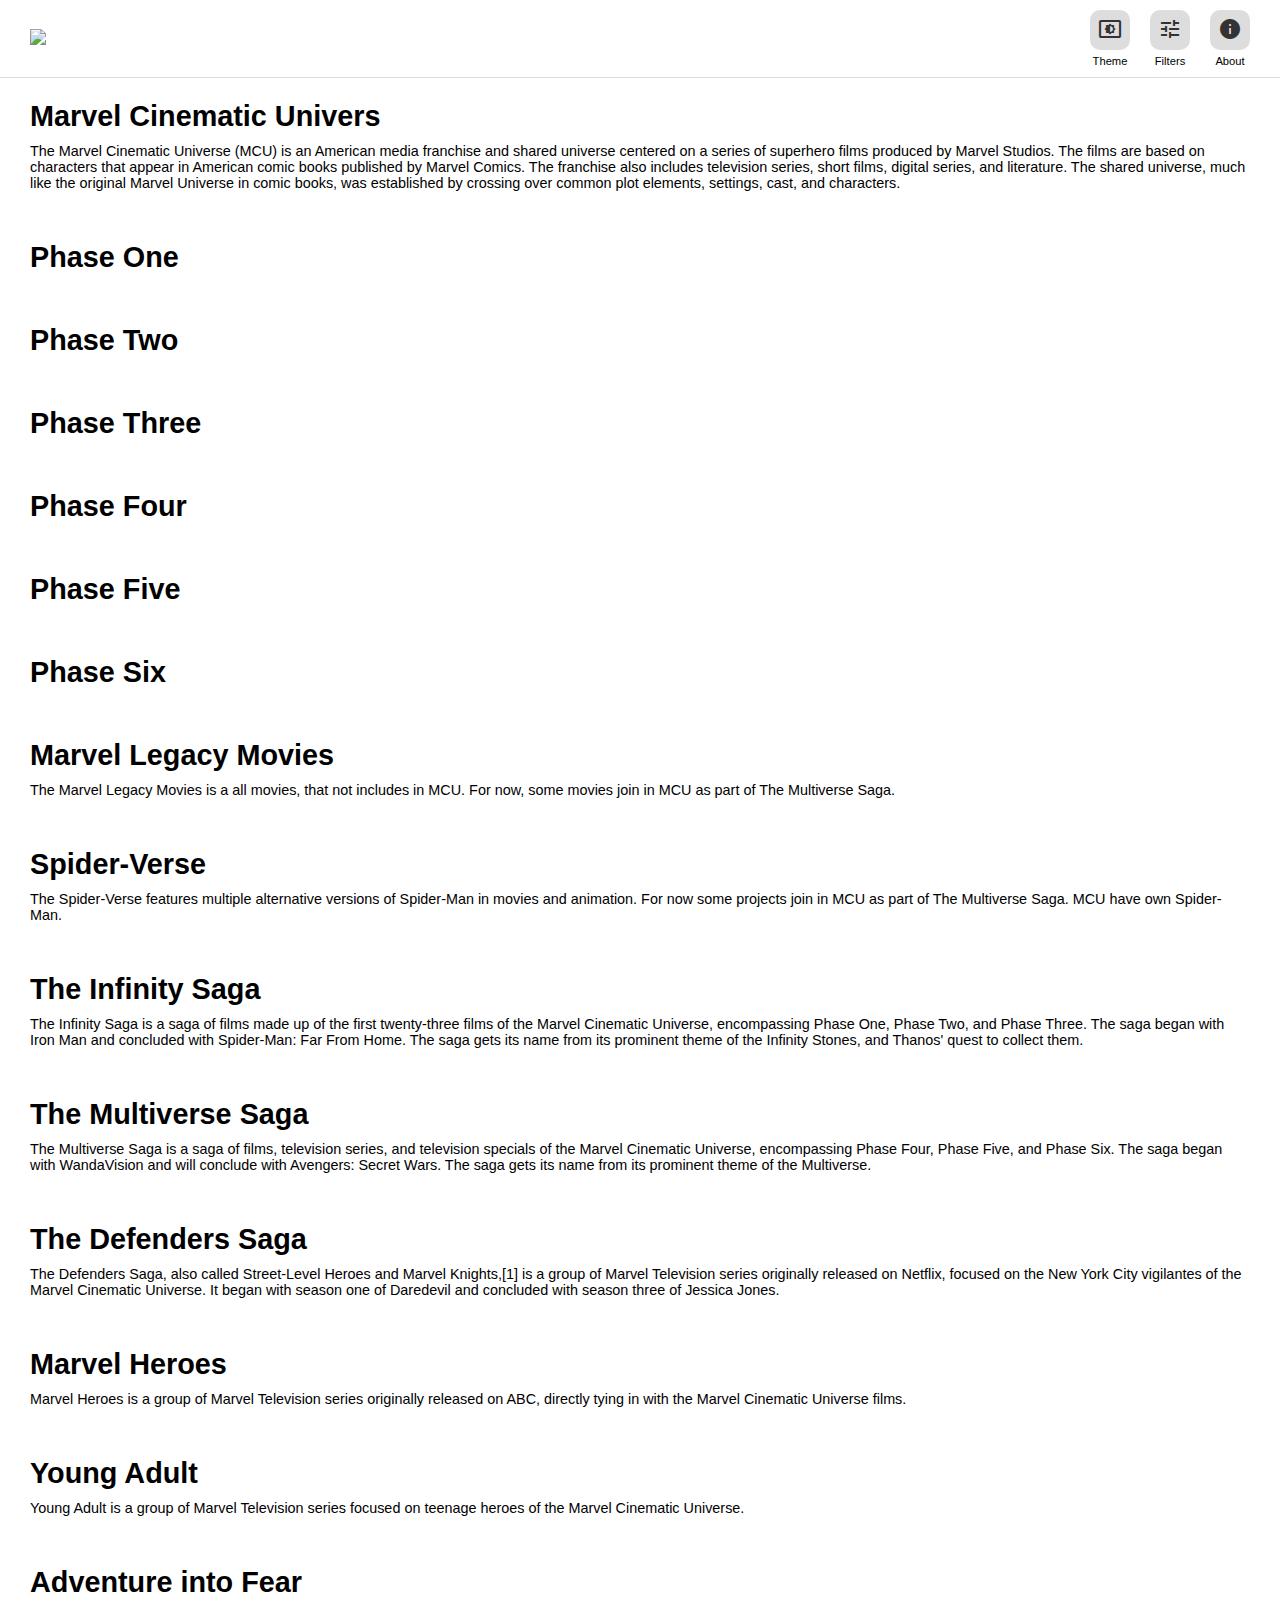
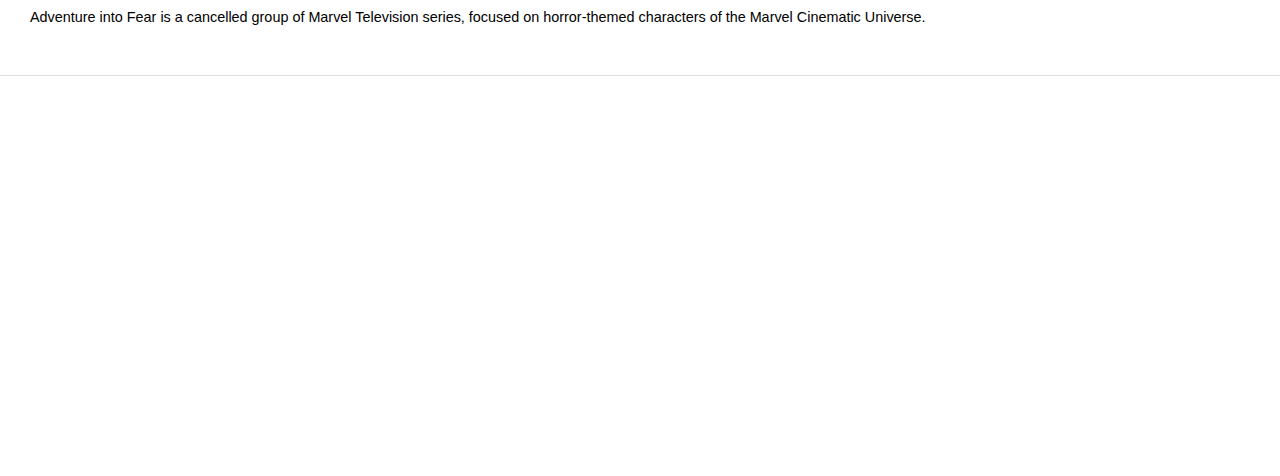
==== 2.0/mcurandom.html @ ddd087a6 "2.0" ====
<!DOCTYPE html>
<html>
<head>
	<meta charset="utf-8">
	<meta name="viewport" content="width=device-width, initial-scale=1">
	<title>MCURandom</title>

	<script src="https://ajax.googleapis.com/ajax/libs/jquery/3.6.3/jquery.min.js"></script>
	<link href="https://fonts.googleapis.com/icon?family=Material+Icons" rel="stylesheet">

</head>
<body>

	<style type="text/css">

		body{
			padding: 0;
			margin: 0;
			font-family: -apple-system, BlinkMacSystemFont, "Segoe UI", Roboto, Helvetica, Arial, sans-serif, "Apple Color Emoji", "Segoe UI Emoji", "Segoe UI Symbol";
		}

		.Series, .Legacy, .SpiderVerse, .InfinitySaga, .MultiverseSaga, .DefendersSaga, .MarvelHeroes, .YoungAdult, .AdventureIntoFear, .PhaseOne, .PhaseTwo, .PhaseThree, .PhaseFour, .PhaseFive, .PhaseSix{
			/*display: grid;
			grid-template-columns: repeat(auto-fit, minmax(180px, 1fr));
			grid-gap: 20px;
			box-sizing: border-box;*/

			margin-top: 10px;
			margin-bottom: 40px;

			width: 100%; 
			height: auto;
			box-sizing: border-box;
			padding-left: 10px;
			overflow-x: scroll; 
			overflow-y: hidden; 
			-ms-overflow-style: none; 
			scrollbar-width: none; 
			display: flex; 
			flex-wrap: nowrap; 
			-webkit-overflow-scrolling: touch; 

	}

	::-webkit-scrollbar { display: none; }

		.Series_Block{
			box-sizing: border-box;
			flex-grow: 0;
			width: 204px; /* Hide this when Grid mode*/
			cursor: pointer;
		}

		.Series_Poster{
			text-align: center;
			box-sizing: border-box;
			padding: 20px;
		}

		.Series_Poster img{
			box-sizing: border-box;
			object-fit: cover;
			aspect-ratio: 1687 / 2500;
			display: block;
/*  			width: 100%;*/  /* Show this when Grid mode*/
			width: 164px;  /* Hide this when Grid mode*/
  			height: auto;
			border-radius: 10px;
			box-shadow: 0 7px 17px -8px rgba(0,0,0,.8);
/*			transition: all .8s ease-out;*/
		}

		/*.Series_Block:hover > .Series_Poster img{
			transform: scale(1.05);
			transition: all 1.0s ease-in;
		}*/

		.Series_Title{
			text-align: center;
			box-sizing: border-box;
			font-weight: bold;
			font-size: 1em;
			padding: 0 10px;
			margin-bottom: 8px;
		}

		.Series_Phase{
			margin-top: 4px;
			text-align: center;
			font-size: 0.8em;
		}






		.Category_Title{
			font-size: 1.8em;
			font-weight: bold;
			margin-top: 20px;
			margin-left: 30px;
			margin-right: 30px;
		}

		.Category_Description{
			margin-top: 10px;
			font-size: 0.9em;
			margin-left: 30px;
			margin-right: 30px;
		}





		.header{
			position: fixed;
			top: 0;
			background-color: #fff;
			z-index: 1;
			border-bottom: 1px solid #ddd;
			width: 100%;
		}

		.header-content{
			display: flex;
			padding: 10px 30px;
			align-items: center;
		}

		.header-logo{
			flex: 50%;
		}

		.header-logo img{
			/*margin-top: 15px;
			margin-left: 30px;*/
			height: 30px;
			width: auto;
		}

		.header-menu{
			flex: 50%;
		}

		.header-menu-item{
			float: right;
			width: 40px;
			height: auto;
			margin-right: 20px;
			text-align: center;
			display: inline-block;
			cursor: pointer;
		}

		.header-menu-item:hover > .header-menu-item-icon{
			background-color: #888;
		}

		.header-menu-item:first-child{
			margin-right: 0;
		}

		.header-menu-item-icon{
			width: 40px;
			height: 40px;
			color: #333;
			background-color: #ddd;
			text-align: center;
			border-radius: 10px;
			line-height: 3.3em;
		}

		.header-menu-title{
			margin-top: 5px;
			font-size: 0.7em;
			text-align: center;
		}

		.filters{
			display: none;
			border-top: 1px solid #ddd;
/*			border-bottom: 1px solid #eee;*/
			overflow: scroll;
		}


		.filters-header{
			border-bottom: 1px solid #ddd;
		}

		.filters-title{
			margin: 10px 15px;
			font-weight: bold;
		}

		.filters-clear{
			float: right;
			font-weight: normal;
			font-size: 0.8em;
			color: red;
			text-decoration: underline;
			cursor: pointer;
		}

		.filters-content{
			display: grid;
			grid-template-columns: repeat(auto-fit, minmax(300px, 1fr));
			grid-gap: 50px;
			box-sizing: border-box;
			margin: 50px 30px;
		}

		.filters-category{
			flex-grow: 1;
		}

		.filters-cat-name{
			font-weight: bold;
			margin-bottom: 10px;
		}

		.filter{
			font-size: 0.9em;
			line-height: 1.7em;
			position: relative;
		}

		.filter input{
			float: right;
			margin-right: 30px;
		}

		.filter span{
			vertical-align: -3px;
			font-size: 1.2em;
			color: #888;
		}


		.content{
			margin-top: 100px;
		}





		input[type="checkbox"] {
			-webkit-appearance: none;
			appearance: none;
			background-color: #fff;
			margin: 0;
			font: inherit;
		  	color: red;
		  	width: 1.15em;
		  	height: 1.15em;
		  	border: 0.15em solid currentColor;
		  	border-radius: 0.15em;
		  	transform: translateY(-0.075em);
		  	display: grid;
  			place-content: center;
		}

		input[type="checkbox"]::before {
		  	content: "";
		  	width: 0.65em;
		  	height: 0.65em;
		  	color: white;
		  	border-radius: 5px;
		  	clip-path: polygon(14% 44%, 0 65%, 50% 100%, 100% 16%, 80% 0%, 43% 62%);
		  	background-color: white;
		}

		input[type="checkbox"]:checked {
		  	transform: scale(1);
		  	background-color: red;
		}

		input[type="checkbox"]:checked::before {
		  	transform: scale(1);
		  	background-color: white;
		}

		input[type="checkbox"]:focus {
		  	outline: max(2px, 0.15em) solid blue;
		  	outline-offset: max(2px, 0.15em);
		}

		input[type="checkbox"]:disabled {
		  	color: #ddd;
		  	cursor: not-allowed;
		}



		/*.tooltip {
		  position: relative;
		  display: inline-block;
		  border-bottom: 1px dotted black;
		}

		.tooltip .tooltiptext {
		  visibility: hidden;
		  width: 120px;
		  background-color: black;
		  color: #fff;
		  text-align: center;
		  border-radius: 6px;
		  padding: 5px 0;
		  position: absolute;
		  z-index: 1;
		  bottom: 150%;
		  left: 50%;
		  margin-left: -60px;
		}

		.tooltip .tooltiptext::after {
		  content: "";
		  position: absolute;
		  top: 100%;
		  left: 50%;
		  margin-left: -5px;
		  border-width: 5px;
		  border-style: solid;
		  border-color: black transparent transparent transparent;
		}

		.tooltip:hover .tooltiptext {
		  visibility: visible;
		}*/


		.tooltip {
		  width: 100%;
		  background-color: rgba(33, 33, 33, .9);
		  color: #fff;
		  text-align: center;
		  border-radius: 6px;
		  padding: 10px;
		  line-height: 1.3em;
		  position: relative;
		  display: none;
		  right: 0;
		  box-sizing: border-box;
		  font-size: 0.8em;
		}

/*		.tooltip::after {
		  content: " ";
  		  position: absolute;
  		  top: 50%;
  		  right: 100%;
  	      margin-top: -5px;
  		  border-width: 5px;
  			border-style: solid;
  			border-color: transparent #555 transparent transparent;
		}*/

		.tooltip {
		  z-index: 1;
		  position: absolute;
		}

		.help {
		  cursor: pointer;
		}

		.help:hover {
		  color: red;
		}

		.help:hover+.tooltip {
		  display: block;
		}

		.tooltip:hover {
		  display: block;
		}


		.footer{
			border-top: 1px solid #ddd;
			height: 400px;
		}


	</style>

	<script type="text/javascript">
		$.getJSON('https://mcurandom.com/json/mcu.json', function(data) {
			var keys = Object.keys(data['movies']);
			
			$.each(data['movies'], function (index, value) {

				$(".Series").append('<div class="Series_Block"><div class="Series_Poster"><img src="' + value.poster + '"></div><div class="Series_Title">' + index + '</div><div class="Series_Phase">' + value.phase + '</div><div class="Series_Phase">' + value.studio + '</div><div class="Series_Phase">' + value.saga + '</div>');

				// <div class="Series_Block">
				// <div class="Series_Poster"><img src="' + value.poster + '"></div>
				// <div class="Series_Title">' + index + '</div>
				// <div class="Series_Title">' + value.phase + '</div>
				// <div class="Series_Title">' + value.studio + '</div>
				// <div class="Series_Title">' + value.saga + '</div>
			});


			$.each(data['oneshots'], function (index, value) {

				$(".Series").append('<div class="Series_Block"><div class="Series_Poster"><img src="' + value.poster + '"></div><div class="Series_Title">' + index + '</div><div class="Series_Phase">' + value.phase + '</div><div class="Series_Phase">' + value.studio + '</div><div class="Series_Phase">' + value.saga + '</div>');

				// <div class="Series_Block">
				// <div class="Series_Poster"><img src="' + value.poster + '"></div>
				// <div class="Series_Title">' + index + '</div>
				// <div class="Series_Title">' + value.phase + '</div>
				// <div class="Series_Title">' + value.studio + '</div>
				// <div class="Series_Title">' + value.saga + '</div>
			});

			$.each(data['webseries'], function (index, value) {

				$(".Series").append('<div class="Series_Block"><div class="Series_Poster"><img src="' + value.poster + '"></div><div class="Series_Title">' + index + '</div><div class="Series_Phase">' + value.phase + '</div><div class="Series_Phase">' + value.studio + '</div><div class="Series_Phase">' + value.saga + '</div>');

				// <div class="Series_Block">
				// <div class="Series_Poster"><img src="' + value.poster + '"></div>
				// <div class="Series_Title">' + index + '</div>
				// <div class="Series_Title">' + value.phase + '</div>
				// <div class="Series_Title">' + value.studio + '</div>
				// <div class="Series_Title">' + value.saga + '</div>
			});

			$.each(data['tv'], function (index, value) {

				$(".Series").append('<div class="Series_Block"><div class="Series_Poster"><img src="' + value.poster + '"></div><div class="Series_Title">' + index + '</div><div class="Series_Phase">' + value.phase + '</div><div class="Series_Phase">' + value.studio + '</div><div class="Series_Phase">' + value.saga + '</div>');

				// <div class="Series_Block">
				// <div class="Series_Poster"><img src="' + value.poster + '"></div>
				// <div class="Series_Title">' + index + '</div>
				// <div class="Series_Title">' + value.phase + '</div>
				// <div class="Series_Title">' + value.studio + '</div>
				// <div class="Series_Title">' + value.saga + '</div>
			});

			$.each(data['special'], function (index, value) {

				$(".Series").append('<div class="Series_Block"><div class="Series_Poster"><img src="' + value.poster + '"></div><div class="Series_Title">' + index + '</div><div class="Series_Phase">' + value.phase + '</div><div class="Series_Phase">' + value.studio + '</div><div class="Series_Phase">' + value.saga + '</div>');

				// <div class="Series_Block">
				// <div class="Series_Poster"><img src="' + value.poster + '"></div>
				// <div class="Series_Title">' + index + '</div>
				// <div class="Series_Title">' + value.phase + '</div>
				// <div class="Series_Title">' + value.studio + '</div>
				// <div class="Series_Title">' + value.saga + '</div>
			});


			$.each(data['series']['Marvel Legacy Movies'], function (index, value) {

				$(".Legacy").append('<div class="Series_Block"><div class="Series_Poster"><img src="' + value.poster + '"></div><div class="Series_Title">' + index + '</div><div class="Series_Phase">' + value.phase + '</div><div class="Series_Phase">' + value.studio + '</div><div class="Series_Phase">' + value.saga + '</div>');

				// <div class="Series_Block">
				// <div class="Series_Poster"><img src="' + value.poster + '"></div>
				// <div class="Series_Title">' + index + '</div>
				// <div class="Series_Title">' + value.phase + '</div>
				// <div class="Series_Title">' + value.studio + '</div>
				// <div class="Series_Title">' + value.saga + '</div>
			});


			$.each(data['series']['Spider-Verse'], function (index, value) {

				$(".SpiderVerse").append('<div class="Series_Block"><div class="Series_Poster"><img src="' + value.poster + '"></div><div class="Series_Title">' + index + '</div><div class="Series_Phase">' + value.phase + '</div><div class="Series_Phase">' + value.studio + '</div><div class="Series_Phase">' + value.saga + '</div>');

				// <div class="Series_Block">
				// <div class="Series_Poster"><img src="' + value.poster + '"></div>
				// <div class="Series_Title">' + index + '</div>
				// <div class="Series_Title">' + value.phase + '</div>
				// <div class="Series_Title">' + value.studio + '</div>
				// <div class="Series_Title">' + value.saga + '</div>
			});


			$.each(data['movies'], function (index, value) {

				if (value.saga == "The Infinity Saga") {
					$(".InfinitySaga").append('<div class="Series_Block"><div class="Series_Poster"><img src="' + value.poster + '"></div><div class="Series_Title">' + index + '</div><div class="Series_Phase">' + value.phase + '</div><div class="Series_Phase">' + value.studio + '</div><div class="Series_Phase">' + value.saga + '</div>');
				}

				// <div class="Series_Block">
				// <div class="Series_Poster"><img src="' + value.poster + '"></div>
				// <div class="Series_Title">' + index + '</div>
				// <div class="Series_Title">' + value.phase + '</div>
				// <div class="Series_Title">' + value.studio + '</div>
				// <div class="Series_Title">' + value.saga + '</div>
			});


			$.each(data['movies'], function (index, value) {

				if (value.saga == "The Multiverse Saga") {
					$(".MultiverseSaga").append('<div class="Series_Block"><div class="Series_Poster"><img src="' + value.poster + '"></div><div class="Series_Title">' + index + '</div><div class="Series_Phase">' + value.phase + '</div><div class="Series_Phase">' + value.studio + '</div><div class="Series_Phase">' + value.saga + '</div>');
				}

				// <div class="Series_Block">
				// <div class="Series_Poster"><img src="' + value.poster + '"></div>
				// <div class="Series_Title">' + index + '</div>
				// <div class="Series_Title">' + value.phase + '</div>
				// <div class="Series_Title">' + value.studio + '</div>
				// <div class="Series_Title">' + value.saga + '</div>
			});


			$.each(data['movies'], function (index, value) {

				if (value.phase == "Phase One") {
					$(".PhaseOne").append('<div class="Series_Block"><div class="Series_Poster"><img src="' + value.poster + '"></div><div class="Series_Title">' + index + '</div><div class="Series_Phase">' + value.phase + '</div><div class="Series_Phase">' + value.studio + '</div><div class="Series_Phase">' + value.saga + '</div>');
				}
			});


			$.each(data['movies'], function (index, value) {

				if (value.phase == "Phase Two") {
					$(".PhaseTwo").append('<div class="Series_Block"><div class="Series_Poster"><img src="' + value.poster + '"></div><div class="Series_Title">' + index + '</div><div class="Series_Phase">' + value.phase + '</div><div class="Series_Phase">' + value.studio + '</div><div class="Series_Phase">' + value.saga + '</div>');
				}
			});


			$.each(data['movies'], function (index, value) {

				if (value.phase == "Phase Three") {
					$(".PhaseThree").append('<div class="Series_Block"><div class="Series_Poster"><img src="' + value.poster + '"></div><div class="Series_Title">' + index + '</div><div class="Series_Phase">' + value.phase + '</div><div class="Series_Phase">' + value.studio + '</div><div class="Series_Phase">' + value.saga + '</div>');
				}
			});

			$.each(data['movies'], function (index, value) {

				if (value.phase == "Phase Four") {
					$(".PhaseFour").append('<div class="Series_Block"><div class="Series_Poster"><img src="' + value.poster + '"></div><div class="Series_Title">' + index + '</div><div class="Series_Phase">' + value.phase + '</div><div class="Series_Phase">' + value.studio + '</div><div class="Series_Phase">' + value.saga + '</div>');
				}
			});

			$.each(data['movies'], function (index, value) {

				if (value.phase == "Phase Five") {
					$(".PhaseFive").append('<div class="Series_Block"><div class="Series_Poster"><img src="' + value.poster + '"></div><div class="Series_Title">' + index + '</div><div class="Series_Phase">' + value.phase + '</div><div class="Series_Phase">' + value.studio + '</div><div class="Series_Phase">' + value.saga + '</div>');
				}
			});

			$.each(data['movies'], function (index, value) {

				if (value.phase == "Phase Six") {
					$(".PhaseSix").append('<div class="Series_Block"><div class="Series_Poster"><img src="' + value.poster + '"></div><div class="Series_Title">' + index + '</div><div class="Series_Phase">' + value.phase + '</div><div class="Series_Phase">' + value.studio + '</div><div class="Series_Phase">' + value.saga + '</div>');
				}
			});


			$.each(data['tv'], function (index, value) {

				if (value.saga == "The Defenders Saga") {
					$(".DefendersSaga").append('<div class="Series_Block"><div class="Series_Poster"><img src="' + value.poster + '"></div><div class="Series_Title">' + index + '</div><div class="Series_Phase">' + value.phase + '</div><div class="Series_Phase">' + value.studio + '</div><div class="Series_Phase">' + value.saga + '</div>');
				}

				// <div class="Series_Block">
				// <div class="Series_Poster"><img src="' + value.poster + '"></div>
				// <div class="Series_Title">' + index + '</div>
				// <div class="Series_Title">' + value.phase + '</div>
				// <div class="Series_Title">' + value.studio + '</div>
				// <div class="Series_Title">' + value.saga + '</div>
			});


			$.each(data['tv'], function (index, value) {

				if (value.saga == "Marvel Heroes") {
					$(".MarvelHeroes").append('<div class="Series_Block"><div class="Series_Poster"><img src="' + value.poster + '"></div><div class="Series_Title">' + index + '</div><div class="Series_Phase">' + value.phase + '</div><div class="Series_Phase">' + value.studio + '</div><div class="Series_Phase">' + value.saga + '</div>');
				}

				// <div class="Series_Block">
				// <div class="Series_Poster"><img src="' + value.poster + '"></div>
				// <div class="Series_Title">' + index + '</div>
				// <div class="Series_Title">' + value.phase + '</div>
				// <div class="Series_Title">' + value.studio + '</div>
				// <div class="Series_Title">' + value.saga + '</div>
			});


			$.each(data['tv'], function (index, value) {

				if (value.saga == "Young Adult Series") {
					$(".YoungAdult").append('<div class="Series_Block"><div class="Series_Poster"><img src="' + value.poster + '"></div><div class="Series_Title">' + index + '</div><div class="Series_Phase">' + value.phase + '</div><div class="Series_Phase">' + value.studio + '</div><div class="Series_Phase">' + value.saga + '</div>');
				}

				// <div class="Series_Block">
				// <div class="Series_Poster"><img src="' + value.poster + '"></div>
				// <div class="Series_Title">' + index + '</div>
				// <div class="Series_Title">' + value.phase + '</div>
				// <div class="Series_Title">' + value.studio + '</div>
				// <div class="Series_Title">' + value.saga + '</div>
			});


			$.each(data['tv'], function (index, value) {

				if (value.saga == "Adventure into Fear") {
					$(".AdventureIntoFear").append('<div class="Series_Block"><div class="Series_Poster"><img src="' + value.poster + '"></div><div class="Series_Title">' + index + '</div><div class="Series_Phase">' + value.phase + '</div><div class="Series_Phase">' + value.studio + '</div><div class="Series_Phase">' + value.saga + '</div>');
				}

				// <div class="Series_Block">
				// <div class="Series_Poster"><img src="' + value.poster + '"></div>
				// <div class="Series_Title">' + index + '</div>
				// <div class="Series_Title">' + value.phase + '</div>
				// <div class="Series_Title">' + value.studio + '</div>
				// <div class="Series_Title">' + value.saga + '</div>
			});


		})

		

		// Function to open/hide filters menu

		$(document).ready(function () {
		    $("#button-filters").click(function () {
		        $("#filters").toggle(function () {
		        	$(this).animate({ 
					     // style change
					   }, 500);
					   },
					   function() {
					   $(this).animate({ 
					     // style change back
					   }, 500);
		        });
		    });
		});


	</script>


	<div class="header">

		<div class="header-content">
			<div class="header-logo"><img src="mcurandom_logo.svg"></div>
			<div class="header-menu">
				<div class="header-menu-item">
					<div class="header-menu-item-icon"><span class="material-icons">info</span></div>
					<div class="header-menu-title">About</div>
				</div>
				<div id="button-filters" class="header-menu-item">
					<div class="header-menu-item-icon"><span class="material-icons">tune</span></div>
					<div class="header-menu-title">Filters</div>
				</div>
				<div class="header-menu-item">
					<div class="header-menu-item-icon"><span class="material-icons">settings_brightness</span></div>
					<div class="header-menu-title">Theme</div>
				</div>
			</div>
		</div>

		<div id="filters" class="filters">
			<!-- <div class="filters-header">
				<div class="filters-title">Filters</div>
			</div> -->

			<div class="filters-content">

				<div class="filters-category">
					<div class="filters-cat-name">Showing options <span class="filters-clear">Clear filters</span></div>
					<div class="filter">Inline mode <span class="material-icons help">help_outline</span> <div class="tooltip">Show all project cards in single line and scroll them left right.</div> <input type="checkbox"></div>
					<div class="filter">Grid mode <span class="material-icons help">help_outline</span> <div class="tooltip">Show all projects cards in responsive grid, scroll page to see more.</div> <input type="checkbox"></div>
					<div class="filter">Spoiler mode <span class="material-icons help">help_outline</span> <div class="tooltip">When uncheked you will see spoiler moments in info. When checked, spoiler will be blur.</div> <input disabled type="checkbox"></div>
				</div>

				<div class="filters-category">
					<div class="filters-cat-name">Display options <span class="filters-clear">Clear filters</span></div>
					<div class="filter">Display projects by series <span class="material-icons help">help_outline</span> <div class="tooltip">Categorize all projects by series</div><input checked type="checkbox"></div>
					<div class="filter">Display projects by sagas <span class="material-icons help">help_outline</span> <div class="tooltip">Categorize all projects by sagas</div> <input type="checkbox"></div>
					<div class="filter">Display Marvel Legacy Movies <span class="material-icons help">help_outline</span> <div class="tooltip">Marvel Legacy Movies - all movies that not join in MCU.</div> <input type="checkbox"></div>
					<div class="filter">Display upcoming projects <span class="material-icons help">help_outline</span> <div class="tooltip">Show announced and upcoming projects.</div> <input type="checkbox"></div>
					<div class="filter">Display animation projects <span class="material-icons help">help_outline</span> <div class="tooltip">Show animation and cartoons.</div> <input type="checkbox"></div>
				</div>

				<div class="filters-category">
					<div class="filters-cat-name">Timeline <span class="filters-clear">Clear filters</span></div>
					<div class="filter">Show projects by chronological order <span class="material-icons help">help_outline</span> <div class="tooltip">All projects will be shown in story chronological order.</div> <input type="checkbox"></div>
					<div class="filter">Show projects by release date <span class="material-icons help">help_outline</span> <div class="tooltip">All projects will be sorted by US released date.</div> <input type="checkbox"></div>
					<div class="filter">Detailed timeline <span class="material-icons help">help_outline</span> <div class="tooltip">When checked, TV shows episodes sorted by story chronological order</div> <input type="checkbox"></div>
					<div class="filter">Timeline with Marvel Studios projects only <span class="material-icons help">help_outline</span> <div class="tooltip">Show only Marvel Studios projects</div> <input type="checkbox"></div>
				</div>

				<div class="filters-category">
					<div class="filters-cat-name">Sagas <span class="filters-clear">Clear filters</span></div>
					<div class="filter">The Infinity Saga <span class="material-icons help">help_outline</span> <div class="tooltip">The Infinity Saga contain 23 movies and tells about Thanos collection Infinity Stones</div> <input type="checkbox"></div>
					<div class="filter">The Multiverse Saga <span class="material-icons help">help_outline</span> <div class="tooltip">The Multiverse Saga</div> <input type="checkbox"></div>
					<div class="filter">The Defenders Saga <span class="material-icons help">help_outline</span> <div class="tooltip">The Defenders Saga</div> <input type="checkbox"></div>
				</div>

				<div class="filters-category">
					<div class="filters-cat-name">Phases <span class="filters-clear">Clear filters</span></div>
					<div class="filter">Phase One <input type="checkbox"></div>
					<div class="filter">Phase Two <input type="checkbox"></div>
					<div class="filter">Phase Three <input type="checkbox"></div>
					<div class="filter">Phase Four <input type="checkbox"></div>
					<div class="filter">Phase Five <input type="checkbox"></div>
					<div class="filter">Phase Six <input type="checkbox"></div>
				</div>

				<div class="filters-category">
					<div class="filters-cat-name">Studios <span class="filters-clear">Clear filters</span></div>
					<div class="filter">Marvel Studios <input type="checkbox"></div>
					<div class="filter">Sony <input type="checkbox"></div>
					<div class="filter">ABC <input type="checkbox"></div>
					<div class="filter">Netflix <input type="checkbox"></div>
					<div class="filter">Hulu <input type="checkbox"></div>
					<div class="filter">Freeform <input type="checkbox"></div>
					<div class="filter">Fox <input type="checkbox"></div>
				</div>
				
			</div>
		</div>

	</div>

	<div class="content">
		
		<div class="Category_Title">Marvel Cinematic Univers</div>
		<div class="Category_Description">The Marvel Cinematic Universe (MCU) is an American media franchise and shared universe centered on a series of superhero films produced by Marvel Studios. The films are based on characters that appear in American comic books published by Marvel Comics. The franchise also includes television series, short films, digital series, and literature. The shared universe, much like the original Marvel Universe in comic books, was established by crossing over common plot elements, settings, cast, and characters.</div>
		<div class="Series">

		</div>


		<div class="Category_Title">Phase One</div>
		<div class="PhaseOne">


		</div>


		<div class="Category_Title">Phase Two</div>
		<div class="PhaseTwo">


		</div>

		<div class="Category_Title">Phase Three</div>
		<div class="PhaseThree">


		</div>


		<div class="Category_Title">Phase Four</div>
		<div class="PhaseFour">


		</div>


		<div class="Category_Title">Phase Five</div>
		<div class="PhaseFive">


		</div>

		<div class="Category_Title">Phase Six</div>
		<div class="PhaseSix">


		</div>


		<div class="Category_Title">Marvel Legacy Movies</div>
		<div class="Category_Description">The Marvel Legacy Movies is a all movies, that not includes in MCU. For now, some movies join in MCU as part of The Multiverse Saga.</div>
		<div class="Legacy">


		</div>

		<div class="Category_Title">Spider-Verse</div>
		<div class="Category_Description">The Spider-Verse features multiple alternative versions of Spider-Man in movies and animation. For now some projects join in MCU as part of The Multiverse Saga. MCU have own Spider-Man.</div>
		<div class="SpiderVerse">


		</div>


		<div class="Category_Title">The Infinity Saga</div>
		<div class="Category_Description">The Infinity Saga is a saga of films made up of the first twenty-three films of the Marvel Cinematic Universe, encompassing Phase One, Phase Two, and Phase Three. The saga began with Iron Man and concluded with Spider-Man: Far From Home. The saga gets its name from its prominent theme of the Infinity Stones, and Thanos' quest to collect them.</div>
		<div class="InfinitySaga">


		</div>


		<div class="Category_Title">The Multiverse Saga</div>
		<div class="Category_Description">The Multiverse Saga is a saga of films, television series, and television specials of the Marvel Cinematic Universe, encompassing Phase Four, Phase Five, and Phase Six. The saga began with WandaVision and will conclude with Avengers: Secret Wars. The saga gets its name from its prominent theme of the Multiverse.</div>
		<div class="MultiverseSaga">


		</div>


		<div class="Category_Title">The Defenders Saga</div>
		<div class="Category_Description">The Defenders Saga, also called Street-Level Heroes and Marvel Knights,[1] is a group of Marvel Television series originally released on Netflix, focused on the New York City vigilantes of the Marvel Cinematic Universe. It began with season one of Daredevil and concluded with season three of Jessica Jones.</div>
		<div class="DefendersSaga">


		</div>



		<div class="Category_Title">Marvel Heroes</div>
		<div class="Category_Description">Marvel Heroes is a group of Marvel Television series originally released on ABC, directly tying in with the Marvel Cinematic Universe films.</div>
		<div class="MarvelHeroes">


		</div>


		<div class="Category_Title">Young Adult</div>
		<div class="Category_Description">Young Adult is a group of Marvel Television series focused on teenage heroes of the Marvel Cinematic Universe.</div>
		<div class="YoungAdult">


		</div>


		<div class="Category_Title">Adventure into Fear</div>
		<div class="Category_Description">Adventure into Fear is a cancelled group of Marvel Television series, focused on horror-themed characters of the Marvel Cinematic Universe.</div>
		<div class="AdventureIntoFear">


		</div>

	</div>


	<!-- <script type="text/javascript">
		$(window).on('load', function() {
	    	$('img').css('opacity','1');
	});
	</script> -->

	<div class="footer">
		
	</div>


</body>
</html>
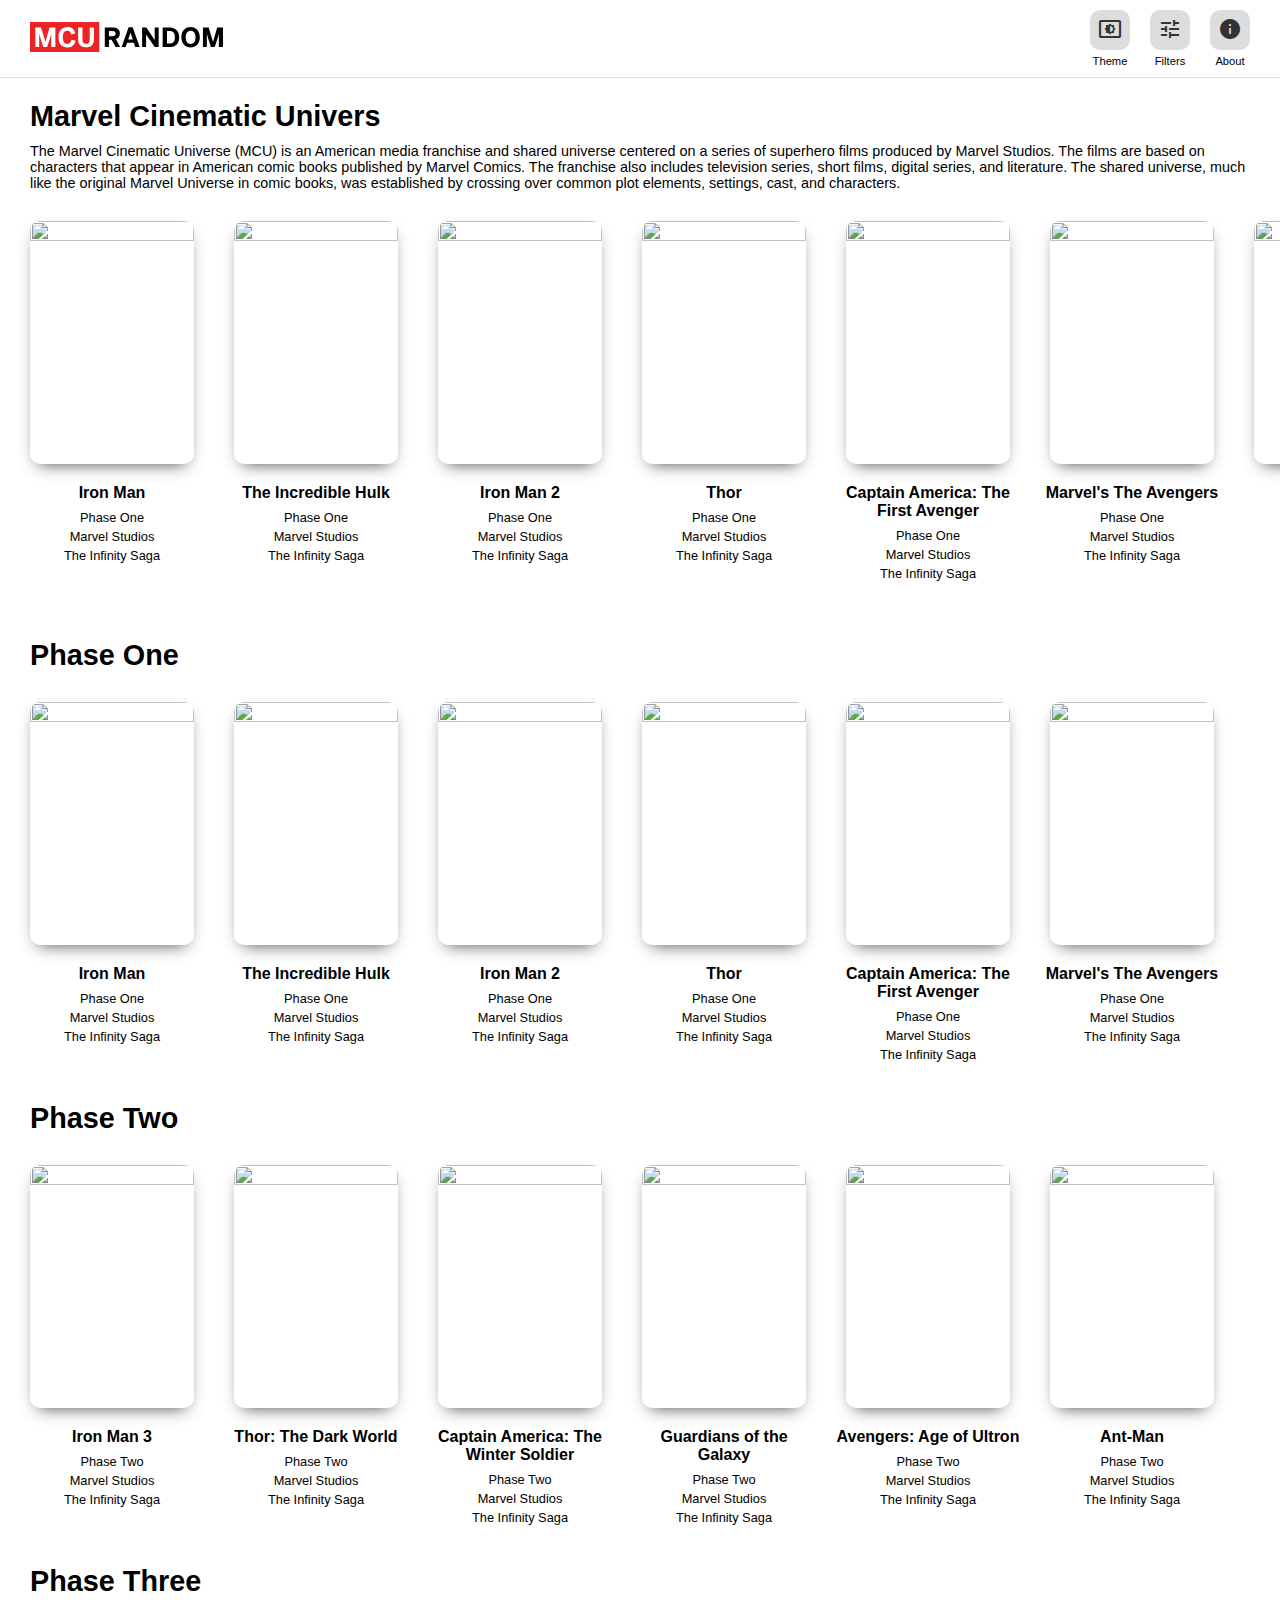
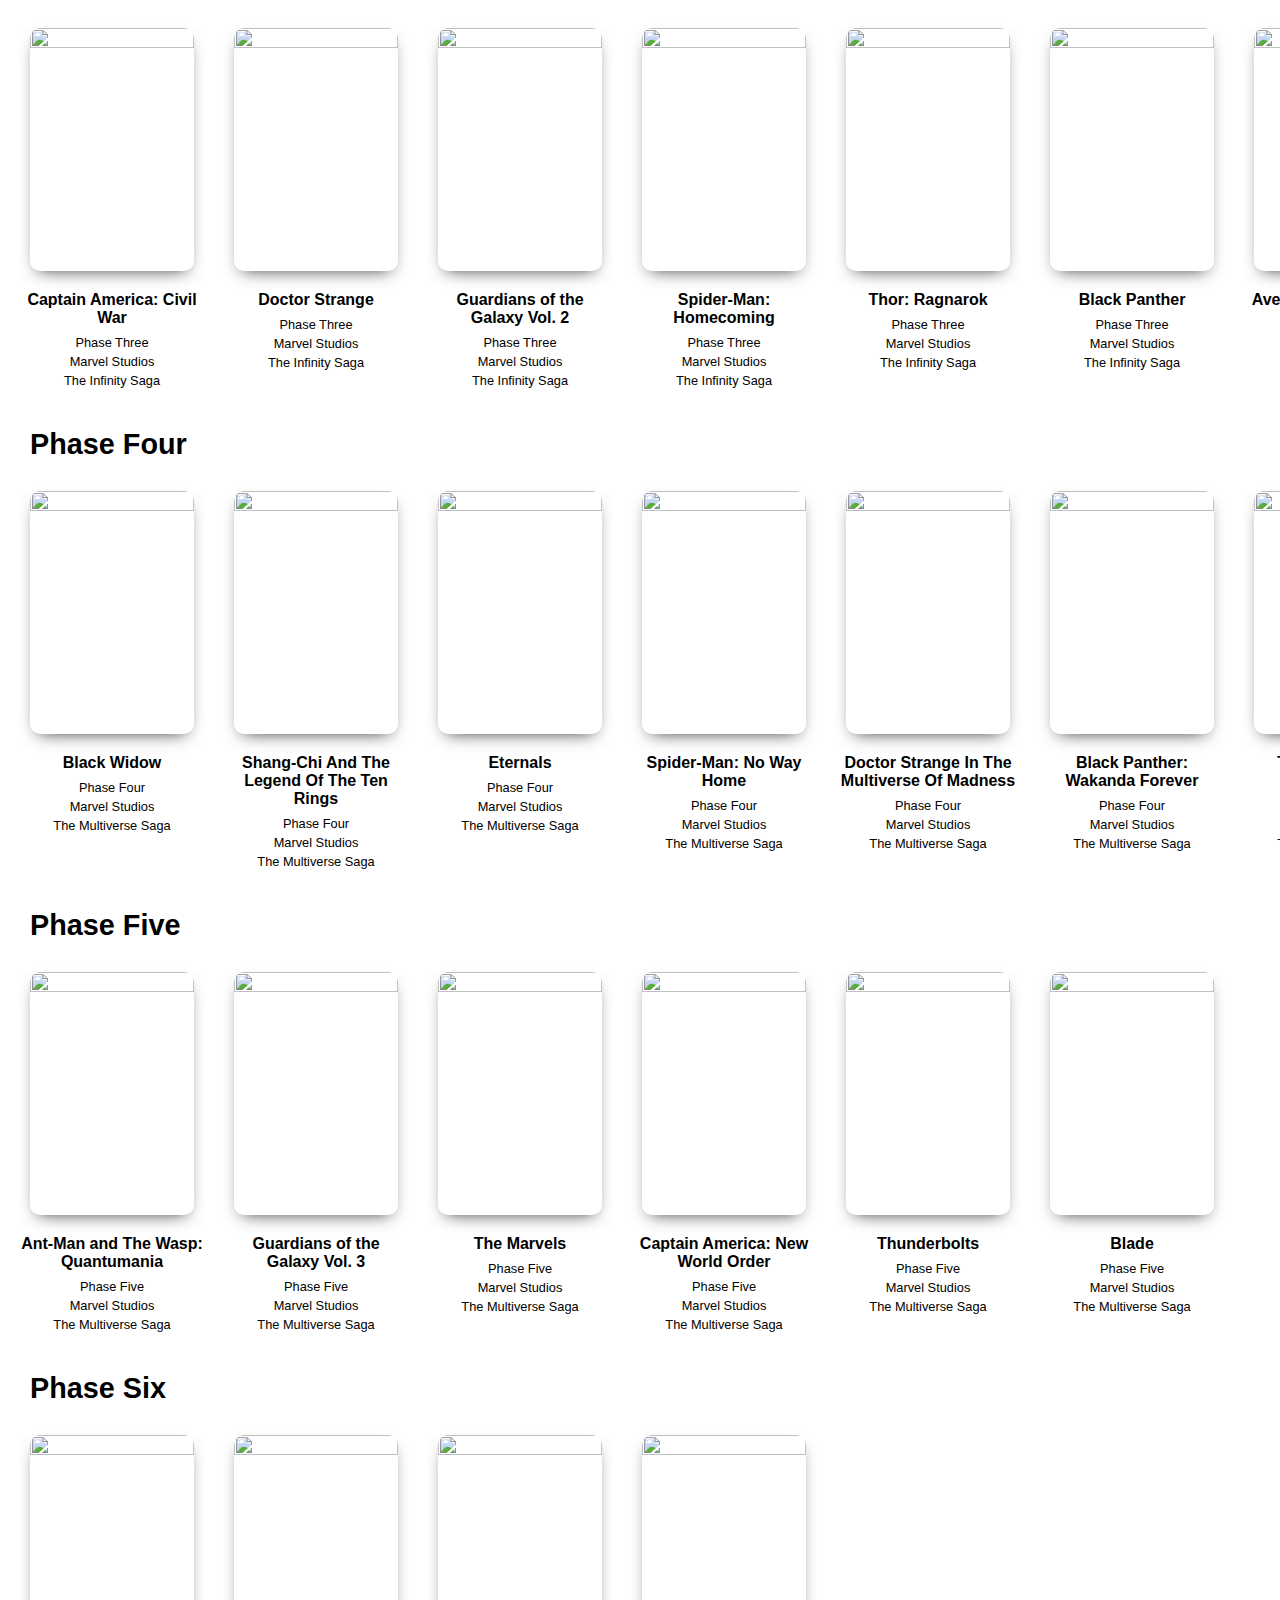
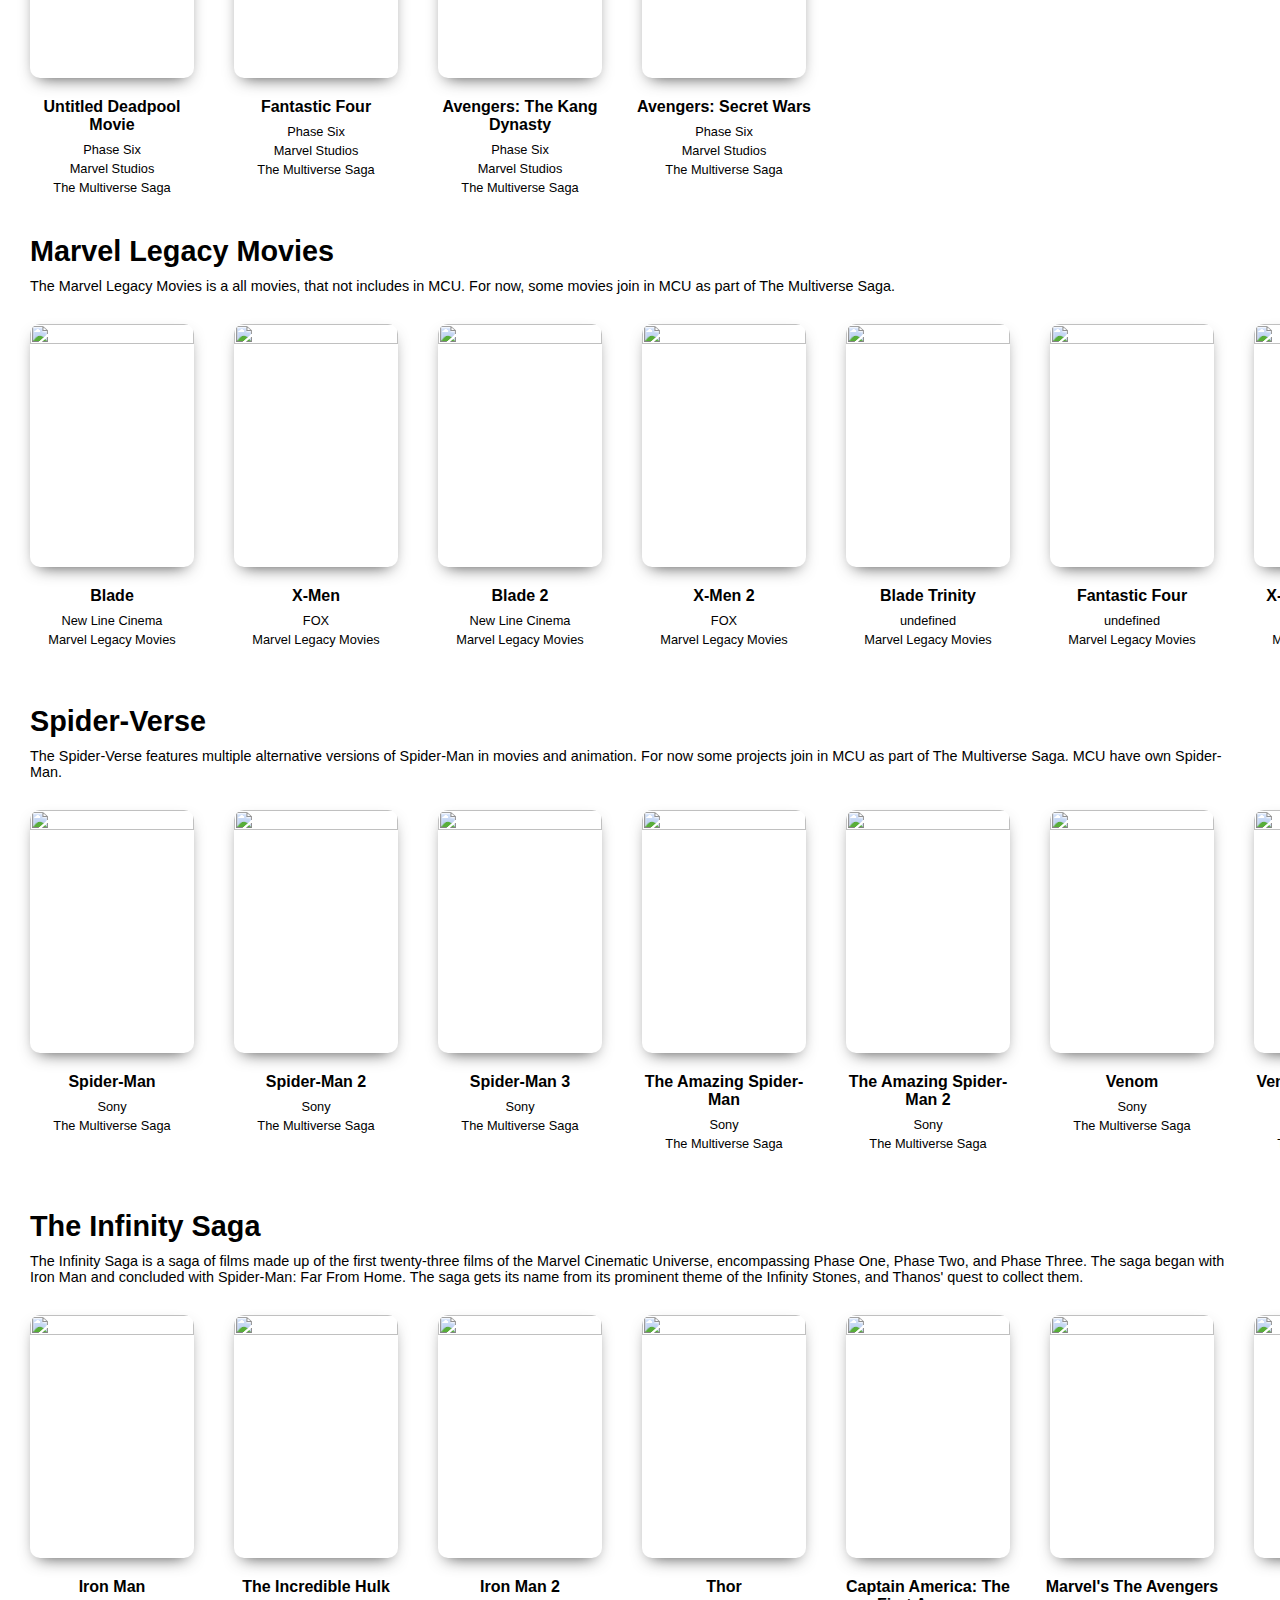
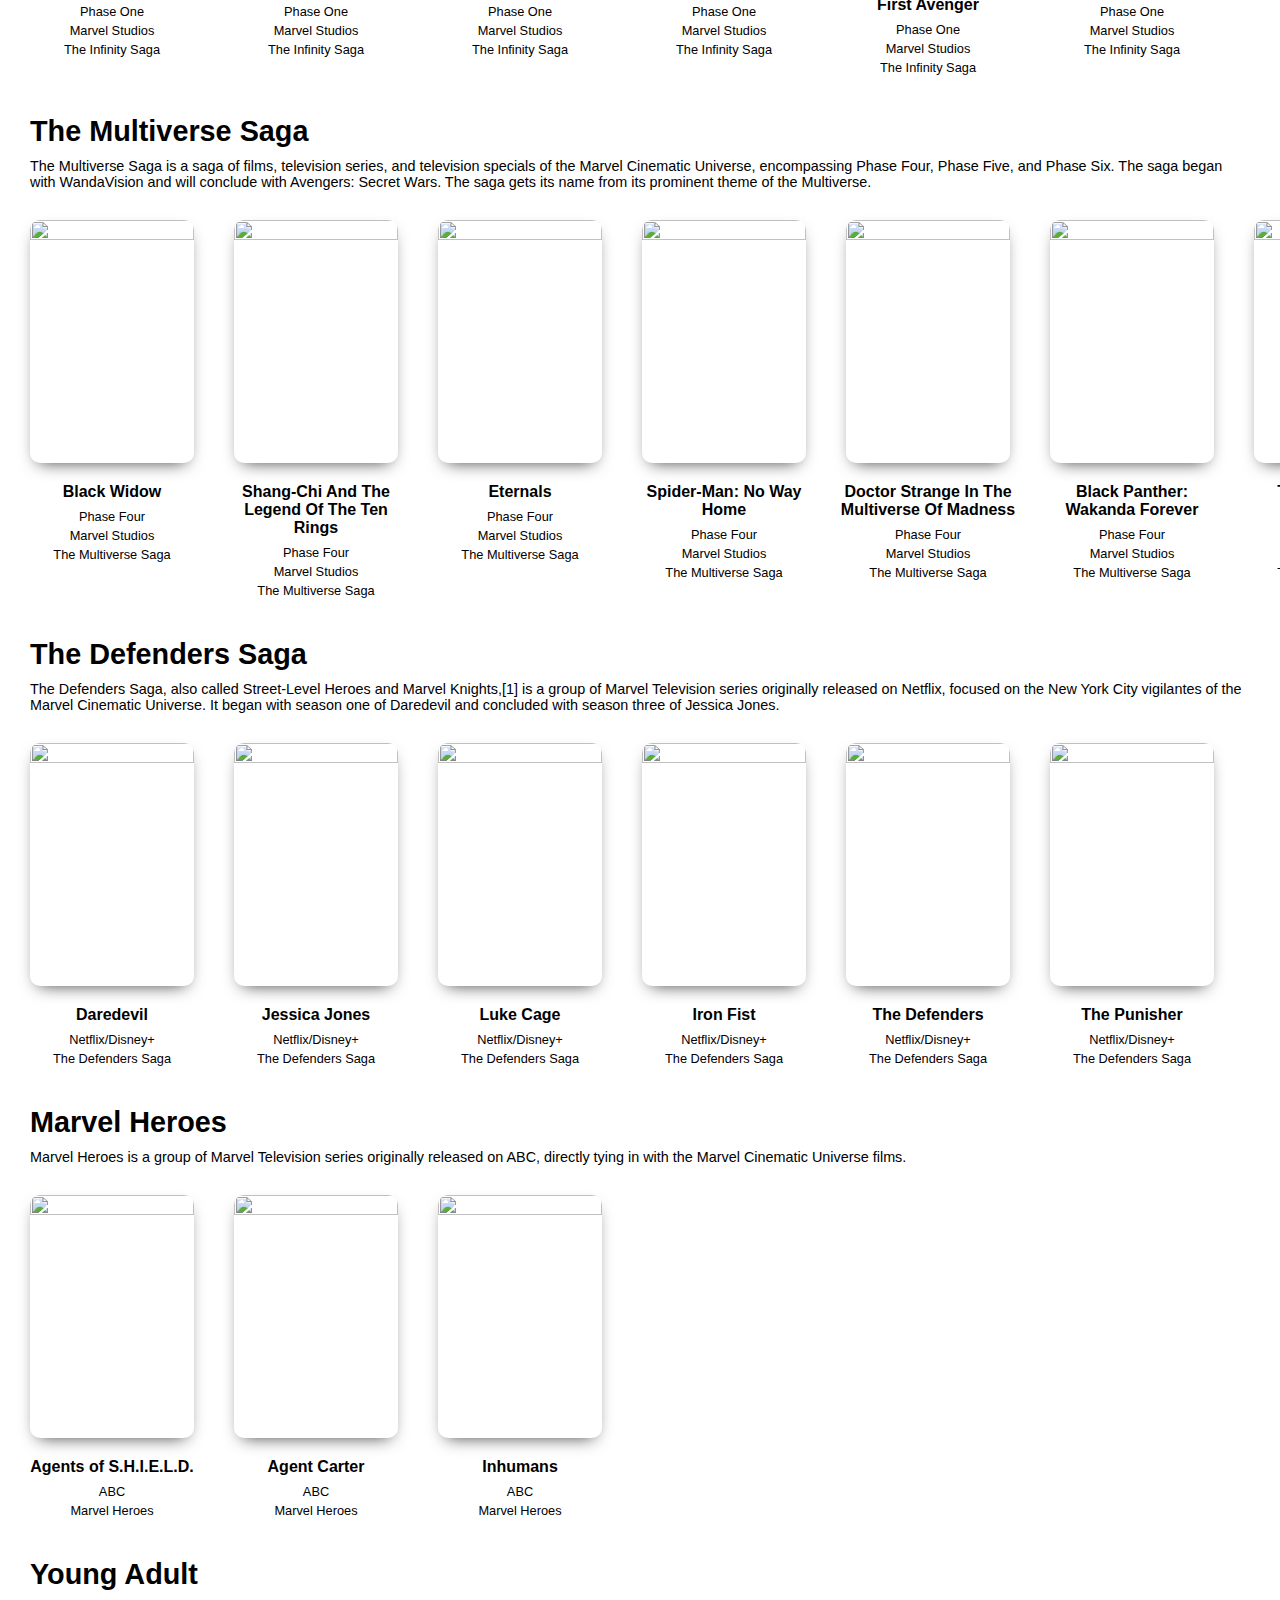
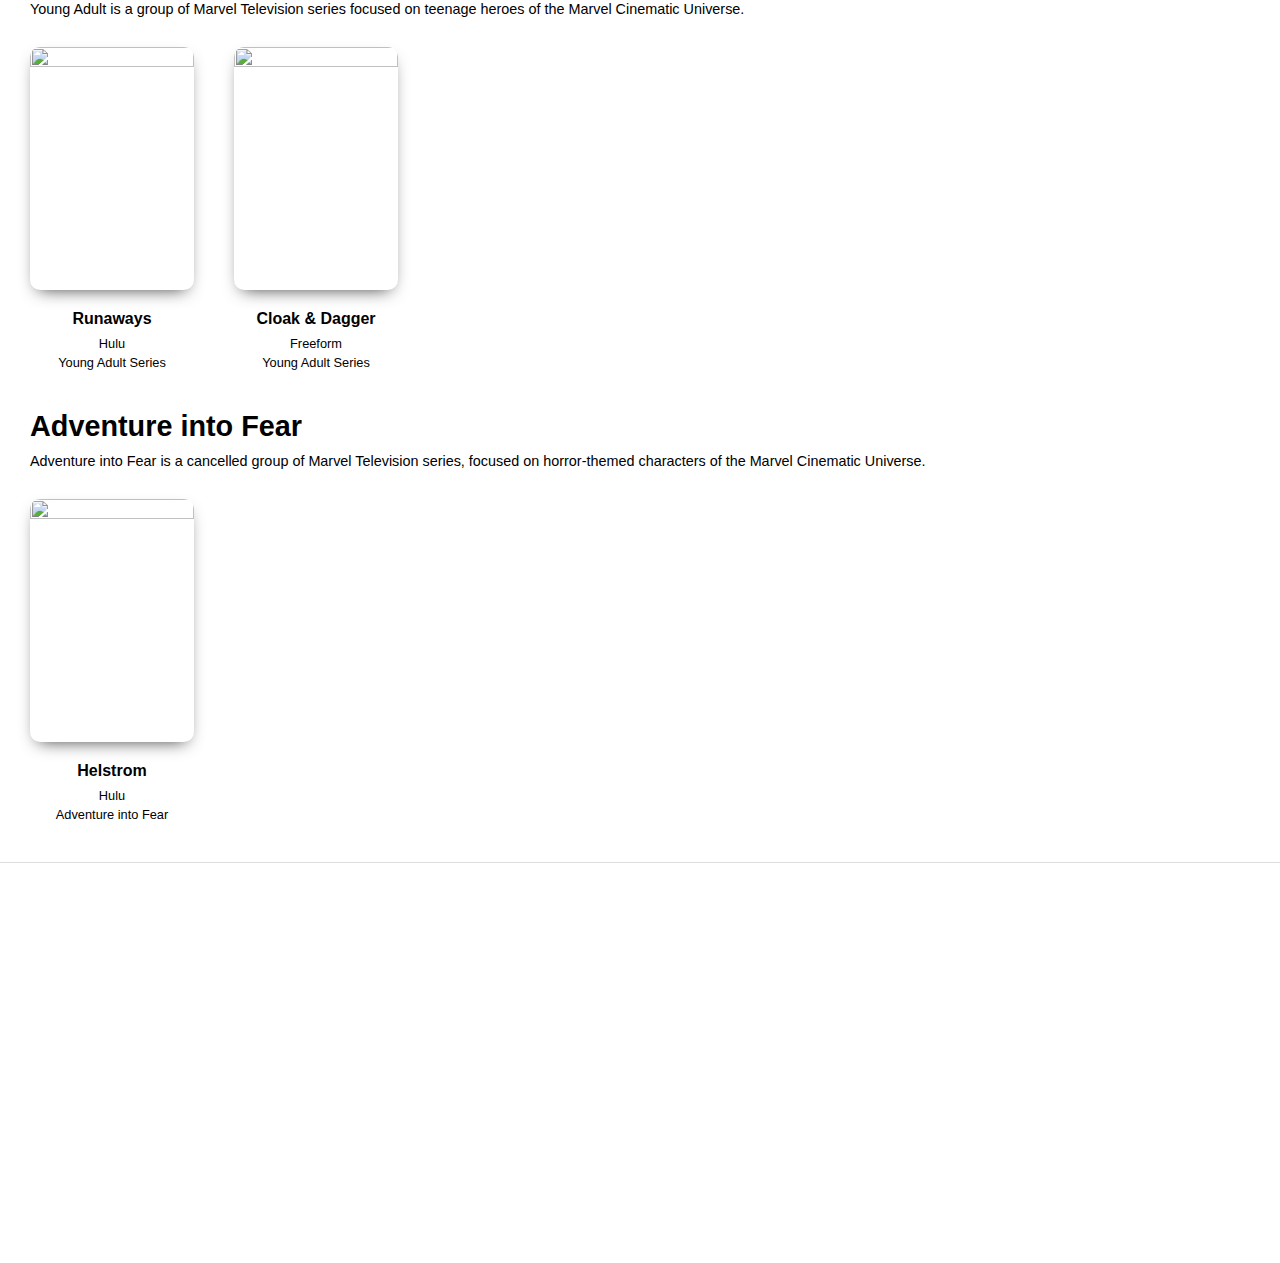
==== commit 5f975262: "Update mcurandom.html" ====
--- a/2.0/mcurandom.html
+++ b/2.0/mcurandom.html
@@ -389,7 +389,7 @@
 	</style>
 
 	<script type="text/javascript">
-		$.getJSON('https://mcurandom.com/json/mcu.json', function(data) {
+		$.getJSON('https://captainmarshin.github.io/mcurandom/2.0/json/mcu.json', function(data) {
 			var keys = Object.keys(data['movies']);
 			
 			$.each(data['movies'], function (index, value) {
@@ -643,7 +643,7 @@
 	<div class="header">
 
 		<div class="header-content">
-			<div class="header-logo"><img src="mcurandom_logo.svg"></div>
+			<div class="header-logo"><img src="design/mcurandom_logo.svg"></div>
 			<div class="header-menu">
 				<div class="header-menu-item">
 					<div class="header-menu-item-icon"><span class="material-icons">info</span></div>
@@ -851,4 +851,4 @@
 
 
 </body>
-</html>+</html>
